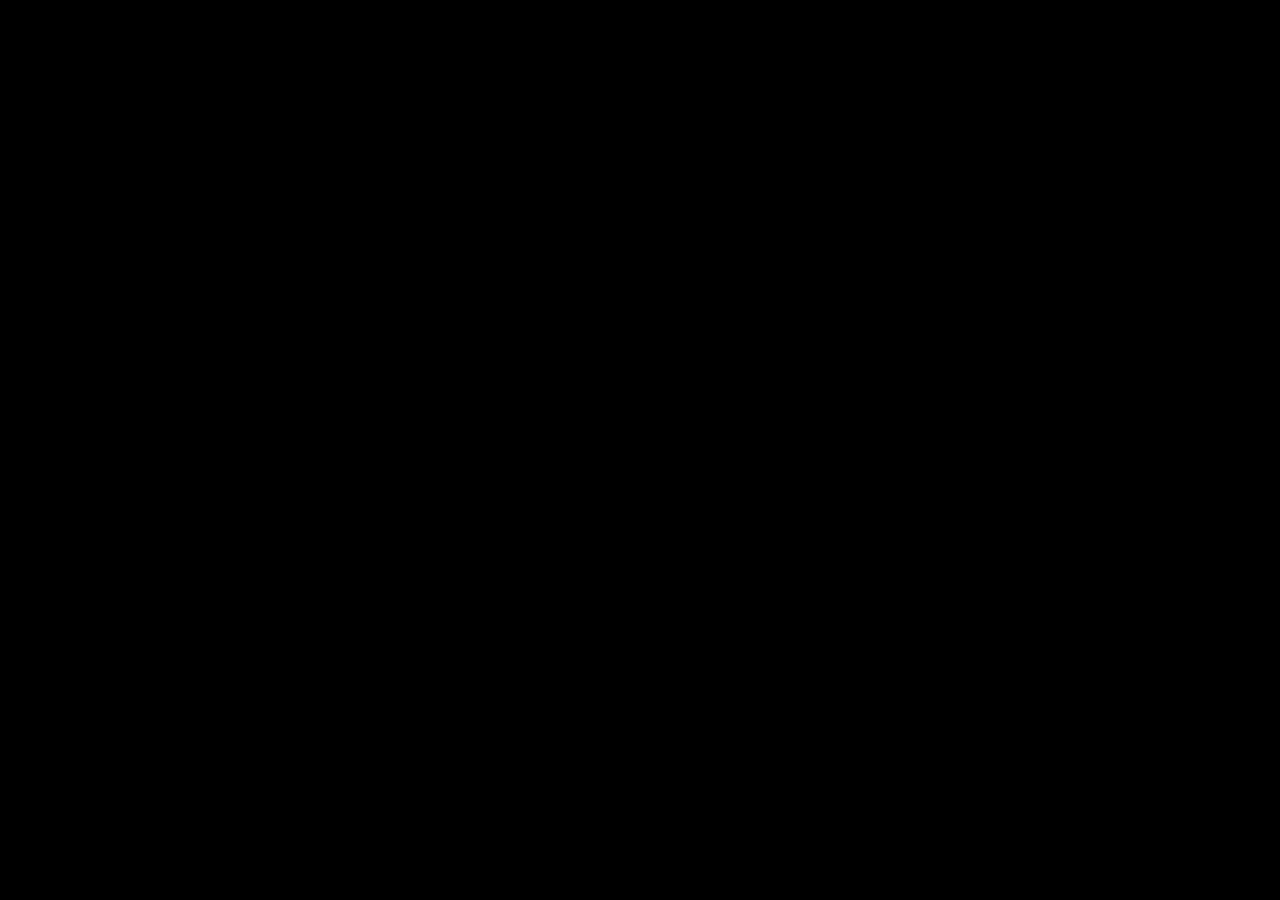
==== juego.html @ 1cab578c "Update. Matriz agregado junto con el script y html para el juego en funcionamiento" ====
<!DOCTYPE html>
<html lang="en">

<head>
    <meta charset="UTF-8">
    <meta name="viewport" content="width=device-width, initial-scale=1.0">
    <title>Pac-Man - Juego</title>
    <link rel="stylesheet" href="assets/css/styles.css">
    <script src="assets/js/juego.js" defer></script>
</head>

<body>
    <canvas id="canvas-juego"></canvas>

</body>

</html>
---- assets/css/styles.css ----
@font-face {
    font-family: 'prstar2p';
    src: url(../fonts/prstartk.ttf) format('truetype');
}

* {
    box-sizing: border-box;
    margin: 0;
    padding: 0;
}

body {
    height: 100dvh;
    width: 100dvw;
    background-color: #000;
    display: flex;
    flex-direction: column;
    justify-content: center;
    align-items: center;
    padding: 20px;

    img {
        max-width: 800px;
        height: auto;
        width: 100%;
    }

    a {
        text-decoration: none;
        color: #fff;
        font-family: 'prstar2p';
        font-size: 1.5rem;

        &:hover {
            animation: parpadeo 0.8s ease-in-out infinite;
        }
    }
}

@keyframes parpadeo {
    0% {
        opacity: 100%;
    }

    50% {
        opacity: 0%;
    }

    100% {
        opacity: 100%;
    }
}
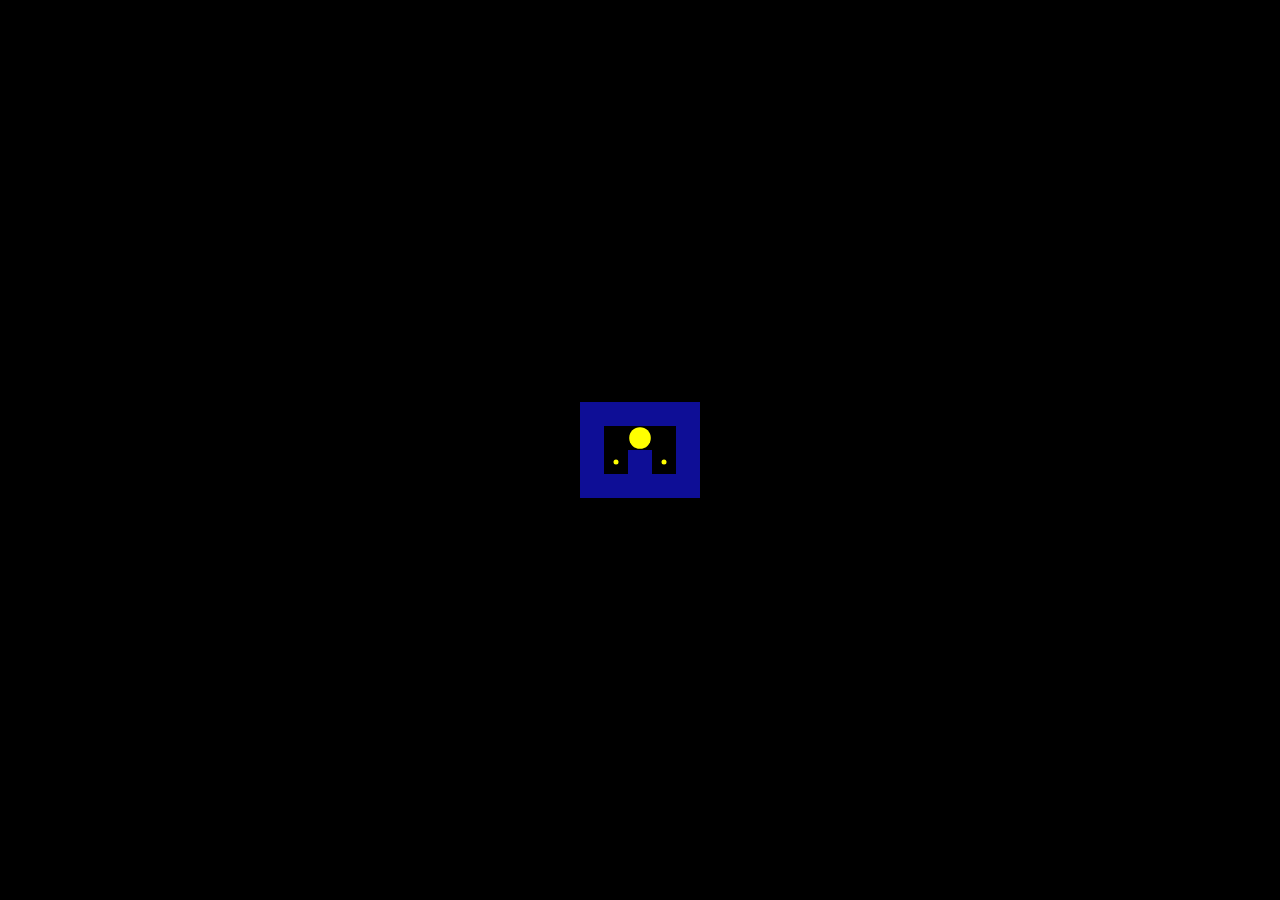
==== commit 146c42e2: "Update. Pacman abriendo y cerrando la boca, y haciendo un modulo para el objeto de pacman" ====
--- a/juego.html
+++ b/juego.html
@@ -6,7 +6,7 @@
     <meta name="viewport" content="width=device-width, initial-scale=1.0">
     <title>Pac-Man - Juego</title>
     <link rel="stylesheet" href="assets/css/styles.css">
-    <script src="assets/js/juego.js" defer></script>
+    <script type="module" src="assets/js/juego.js" defer></script>
 </head>
 
 <body>
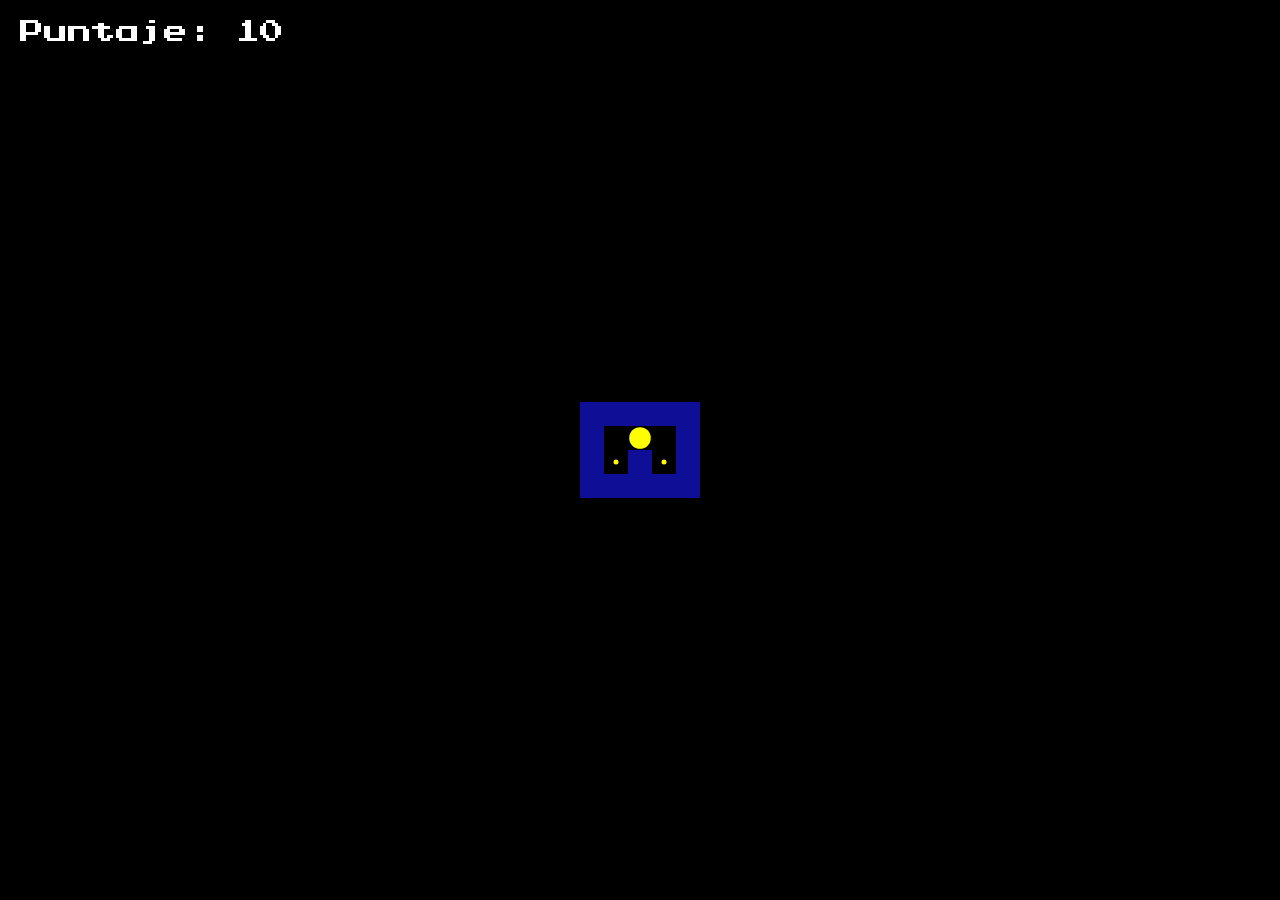
==== commit 894c76d6: "Update. Puntaje agregado y en funcionamiento, junto con la funcion de comer donde se reconoce si pas" ====
--- a/juego.html
+++ b/juego.html
@@ -10,6 +10,7 @@
 </head>
 
 <body>
+    <div id="marcador">Puntaje: 0</div>
     <canvas id="canvas-juego"></canvas>
 
 </body>
--- a/assets/css/styles.css
+++ b/assets/css/styles.css
@@ -25,6 +25,15 @@
         width: 100%;
     }
 
+    #marcador {
+        position: absolute;
+        top: 20px;
+        left: 20px;
+        color: #fff;
+        font-family: 'prstar2p';
+        font-size: 1.5rem;
+    }
+
     a {
         text-decoration: none;
         color: #fff;
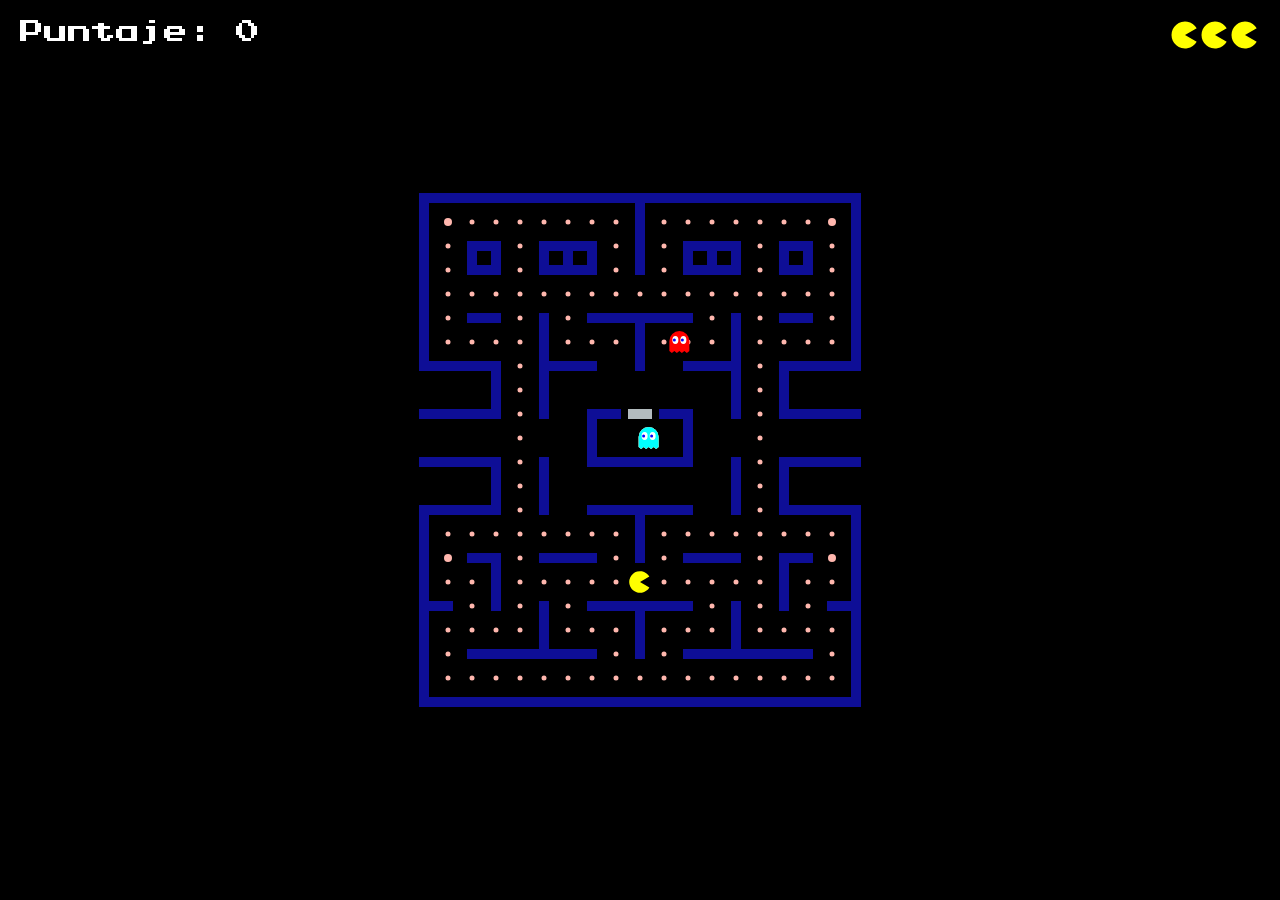
==== commit 084e8573: "Feat. Mostrar vidas de pacman" ====
--- a/juego.html
+++ b/juego.html
@@ -11,6 +11,7 @@
 
 <body>
     <div id="marcador">Puntaje: 0</div>
+    <div id="vidas"></div>
     <canvas id="canvas-juego"></canvas>
 
 </body>
--- a/assets/css/styles.css
+++ b/assets/css/styles.css
@@ -18,6 +18,13 @@
     justify-content: center;
     align-items: center;
     padding: 20px;
+    touch-action: none;
+    overflow: hidden;
+    overscroll-behavior: none;
+    -webkit-user-select: none;
+    -moz-user-select: none;
+    -ms-user-select: none;
+    user-select: none;
 
     img {
         max-width: 800px;
@@ -32,6 +39,20 @@
         color: #fff;
         font-family: 'prstar2p';
         font-size: 1.5rem;
+    }
+
+    #vidas {
+        display: flex;
+        position: absolute;
+        top: 20px;
+        right: 20px;
+        color: #fff;
+        font-family: 'prstar2p';
+        font-size: 1.5rem;
+
+        img {
+            width: 30px;
+        }
     }
 
     a {
